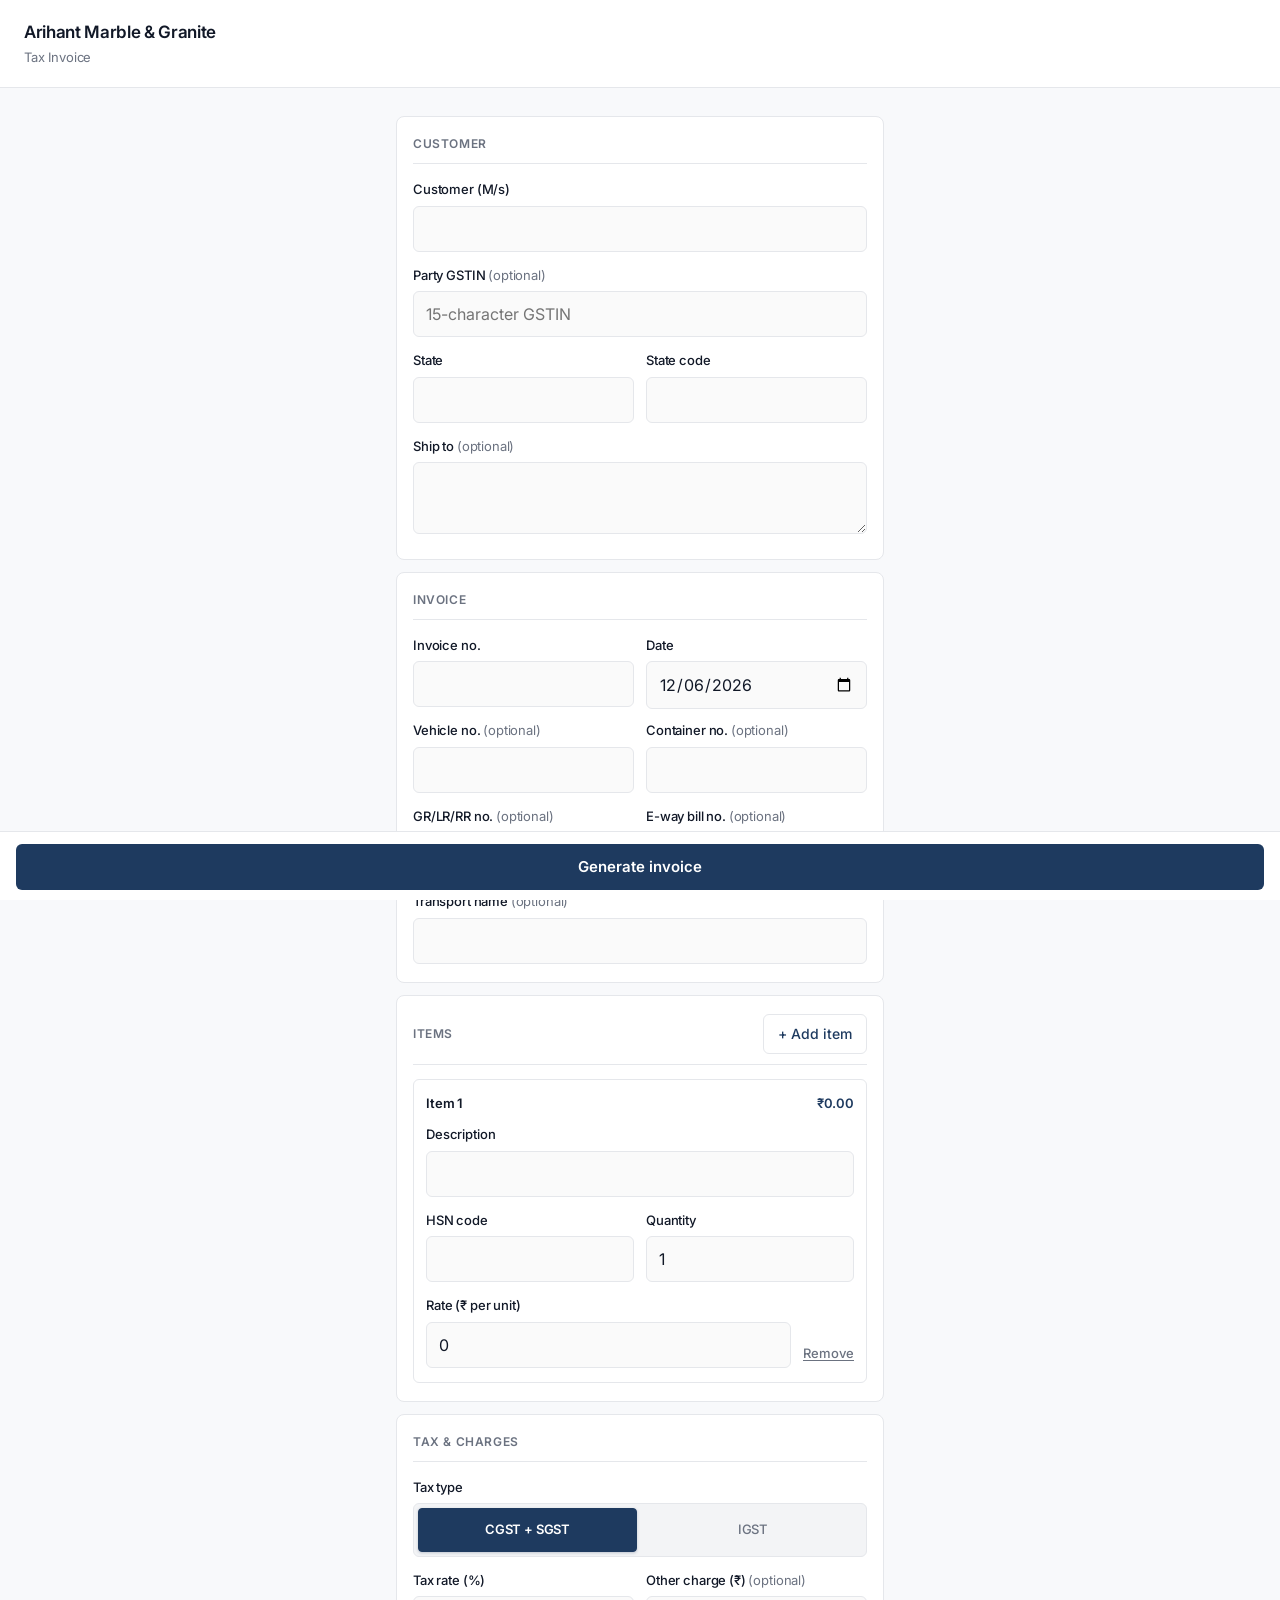
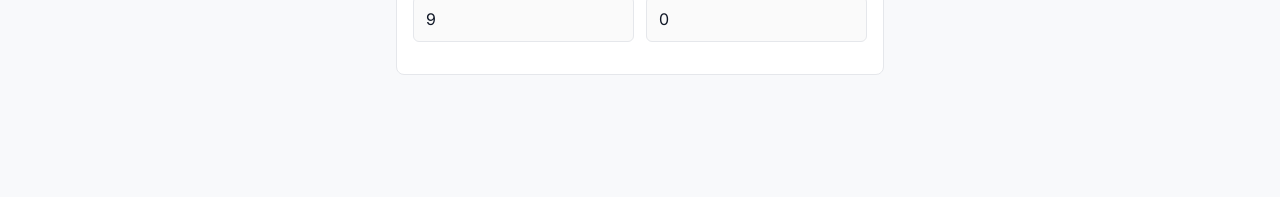
==== index.html @ 3c33a47d "move app contents to root" ====
<!DOCTYPE html>
<html lang="en">
<head>
  <meta charset="UTF-8">
  <meta name="viewport" content="width=device-width, initial-scale=1.0">
  <title>Tax Invoice Generator</title>
  <link rel="preconnect" href="https://fonts.googleapis.com">
  <link rel="preconnect" href="https://fonts.gstatic.com" crossorigin>
  <link href="https://fonts.googleapis.com/css2?family=Inter:wght@400;500;600;700&display=swap" rel="stylesheet">
  <link rel="stylesheet" href="styles.css">
</head>
<body>
  <header class="app-header">
    <h1>Arihant Marble &amp; Granite</h1>
    <p>Tax Invoice</p>
  </header>

  <main>
    <form id="invoice-form" novalidate>
      <p id="form-error" class="form-error" role="alert"></p>

      <section>
        <h2>Customer</h2>
        <div class="field">
          <label for="partyName">Customer (M/s)</label>
          <input id="partyName" name="partyName" type="text" required autocomplete="organization">
        </div>
        <div class="field">
          <label for="partyGstin">Party GSTIN <span class="optional">(optional)</span></label>
          <input id="partyGstin" name="partyGstin" type="text" maxlength="15" placeholder="15-character GSTIN">
        </div>
        <div class="field-row">
          <div class="field">
            <label for="state">State</label>
            <input id="state" name="state" type="text">
          </div>
          <div class="field">
            <label for="stateCode">State code</label>
            <input id="stateCode" name="stateCode" type="text" maxlength="2" inputmode="numeric">
          </div>
        </div>
        <div class="field">
          <label for="shipTo">Ship to <span class="optional">(optional)</span></label>
          <textarea id="shipTo" name="shipTo"></textarea>
        </div>
      </section>

      <section>
        <h2>Invoice</h2>
        <div class="field-row">
          <div class="field">
            <label for="invoiceNo">Invoice no.</label>
            <input id="invoiceNo" name="invoiceNo" type="text" required>
          </div>
          <div class="field">
            <label for="date">Date</label>
            <input id="date" name="date" type="date" required>
          </div>
        </div>

        <div class="field-row">
          <div class="field">
            <label for="vehicleNo">Vehicle no. <span class="optional">(optional)</span></label>
            <input id="vehicleNo" name="vehicleNo" type="text">
          </div>
          <div class="field">
            <label for="containerNo">Container no. <span class="optional">(optional)</span></label>
            <input id="containerNo" name="containerNo" type="text">
          </div>
        </div>
        <div class="field-row">
          <div class="field">
            <label for="grNo">GR/LR/RR no. <span class="optional">(optional)</span></label>
            <input id="grNo" name="grNo" type="text">
          </div>
          <div class="field">
            <label for="ewayBillNo">E-way bill no. <span class="optional">(optional)</span></label>
            <input id="ewayBillNo" name="ewayBillNo" type="text">
          </div>
        </div>
        <div class="field">
          <label for="transportName">Transport name <span class="optional">(optional)</span></label>
          <input id="transportName" name="transportName" type="text">
        </div>
      </section>

      <section>
        <div class="items-header">
          <h2>Items</h2>
          <button type="button" class="btn btn-outline" id="add-item-btn">+ Add item</button>
        </div>
        <div id="items-container"></div>
      </section>

      <section>
        <h2>Tax &amp; charges</h2>
        <div class="field">
          <label>Tax type</label>
          <div class="tax-segmented">
            <label>
              <input type="radio" name="taxType" value="cgst_sgst" checked>
              <span>CGST + SGST</span>
            </label>
            <label>
              <input type="radio" name="taxType" value="igst">
              <span>IGST</span>
            </label>
          </div>
        </div>
        <div class="field-row">
          <div class="field">
            <label for="taxRate">Tax rate (%)</label>
            <input id="taxRate" name="taxRate" type="number" min="0" step="0.01" value="9" inputmode="decimal">
          </div>
          <div class="field">
            <label for="otherCharge">Other charge (₹) <span class="optional">(optional)</span></label>
            <input id="otherCharge" name="otherCharge" type="number" min="0" step="0.01" value="0" inputmode="decimal">
          </div>
        </div>
      </section>
    </form>
  </main>

  <div class="submit-bar">
    <button type="submit" class="btn btn-primary" id="submit-btn" form="invoice-form">
      Generate invoice
    </button>
  </div>

  <script src="js/amount-words.js"></script>
  <script src="js/invoice-renderer.js"></script>
  <script src="js/app.js"></script>
</body>
</html>
---- styles.css ----
*,
*::before,
*::after {
  box-sizing: border-box;
}

:root {
  --bg: #f8f9fb;
  --card: #ffffff;
  --text: #111827;
  --muted: #6b7280;
  --border: #e5e7eb;
  --border-focus: #1e3a5f;
  --accent: #1e3a5f;
  --accent-dark: #152a47;
  --accent-soft: rgba(30, 58, 95, 0.08);
  --danger: #b42318;
  --radius: 8px;
}

html {
  -webkit-text-size-adjust: 100%;
}

body {
  margin: 0;
  font-family: "Inter", system-ui, -apple-system, sans-serif;
  font-size: 15px;
  line-height: 1.5;
  letter-spacing: -0.01em;
  color: var(--text);
  background: var(--bg);
}

.app-header {
  background: var(--card);
  border-bottom: 1px solid var(--border);
  padding: 18px 20px;
  position: sticky;
  top: 0;
  z-index: 10;
}

.app-header h1 {
  margin: 0;
  font-size: 1.0625rem;
  font-weight: 600;
  letter-spacing: -0.02em;
}

.app-header p {
  margin: 2px 0 0;
  font-size: 0.8125rem;
  font-weight: 400;
  color: var(--muted);
}

main {
  max-width: 520px;
  margin: 0 auto;
  padding: 20px 16px 110px;
}

section {
  background: var(--card);
  border: 1px solid var(--border);
  border-radius: var(--radius);
  padding: 18px 16px;
  margin-bottom: 12px;
}

section h2 {
  margin: 0 0 16px;
  font-size: 0.75rem;
  font-weight: 600;
  letter-spacing: 0.05em;
  text-transform: uppercase;
  color: var(--muted);
  border-bottom: 1px solid var(--border);
  padding-bottom: 10px;
}

.field {
  margin-bottom: 14px;
}

.field:last-child {
  margin-bottom: 0;
}

label {
  display: block;
  margin-bottom: 6px;
  font-size: 0.8125rem;
  font-weight: 500;
  color: var(--text);
}

.optional {
  font-weight: 400;
  color: var(--muted);
}

input,
textarea,
select {
  width: 100%;
  padding: 10px 12px;
  border: 1px solid var(--border);
  border-radius: 6px;
  font: inherit;
  font-size: 16px;
  color: var(--text);
  background: #fafafa;
  transition: border-color 0.15s, box-shadow 0.15s, background 0.15s;
}

input:hover,
textarea:hover {
  border-color: #d1d5db;
}

input:focus,
textarea:focus,
select:focus {
  outline: none;
  border-color: var(--accent);
  background: #fff;
  box-shadow: 0 0 0 3px rgba(30, 58, 95, 0.12);
}

textarea {
  min-height: 72px;
  resize: vertical;
}

.field-row {
  display: grid;
  grid-template-columns: 1fr 1fr;
  gap: 12px;
}

.tax-segmented {
  display: grid;
  grid-template-columns: 1fr 1fr;
  gap: 6px;
  padding: 4px;
  border: 1px solid var(--border);
  border-radius: 6px;
  background: #f3f4f6;
}

.tax-segmented label {
  margin: 0;
  cursor: pointer;
}

.tax-segmented input {
  position: absolute;
  opacity: 0;
  width: 0;
  height: 0;
}

.tax-segmented span {
  display: block;
  padding: 11px 8px;
  text-align: center;
  font-size: 0.8125rem;
  font-weight: 500;
  color: var(--muted);
  border-radius: 4px;
  border: 1px solid transparent;
  transition: background 0.15s, color 0.15s, border-color 0.15s;
}

.tax-segmented input:checked + span {
  background: var(--accent);
  color: #fff;
  border-color: var(--accent);
  font-weight: 600;
  box-shadow: 0 1px 3px rgba(30, 58, 95, 0.25);
}

.tax-segmented input:focus-visible + span {
  outline: 2px solid var(--accent);
  outline-offset: 1px;
}

.items-header {
  display: flex;
  align-items: center;
  justify-content: space-between;
  gap: 12px;
  margin-bottom: 14px;
  border-bottom: 1px solid var(--border);
  padding-bottom: 10px;
}

.items-header h2 {
  margin: 0;
  border: none;
  padding: 0;
}

.item-card {
  border: 1px solid var(--border);
  border-radius: 6px;
  padding: 14px 12px;
  margin-bottom: 10px;
  background: var(--card);
}

.item-card:last-child {
  margin-bottom: 0;
}

.item-card-header {
  display: flex;
  align-items: center;
  justify-content: space-between;
  gap: 8px;
  margin-bottom: 12px;
}

.item-card-title {
  font-size: 0.8125rem;
  font-weight: 600;
  color: var(--text);
}

.item-card-amount {
  font-size: 0.8125rem;
  font-weight: 600;
  color: var(--accent);
  white-space: nowrap;
}

.btn {
  display: inline-flex;
  align-items: center;
  justify-content: center;
  gap: 6px;
  min-height: 40px;
  padding: 8px 14px;
  border: none;
  border-radius: 6px;
  font: inherit;
  font-size: 0.875rem;
  font-weight: 500;
  cursor: pointer;
  transition: background 0.15s, border-color 0.15s, color 0.15s;
}

.btn-primary {
  background: var(--accent);
  color: #fff;
}

.btn-primary:hover {
  background: var(--accent-dark);
}

.btn-primary:disabled {
  opacity: 0.55;
  cursor: not-allowed;
}

.btn-outline {
  background: transparent;
  color: var(--accent);
  border: 1px solid var(--border);
}

.btn-outline:hover {
  border-color: var(--accent);
  background: var(--accent-soft);
}

.btn-link {
  background: transparent;
  color: var(--muted);
  min-height: auto;
  padding: 4px 0;
  font-size: 0.8125rem;
  font-weight: 500;
  text-decoration: underline;
  text-underline-offset: 2px;
}

.btn-link:hover {
  color: var(--danger);
}

.form-error {
  display: none;
  margin: 0 0 12px;
  padding: 10px 12px;
  border-radius: 6px;
  background: #fef3f2;
  border: 1px solid #fecdca;
  color: var(--danger);
  font-size: 0.8125rem;
}

.form-error.visible {
  display: block;
}

.submit-bar {
  position: fixed;
  left: 0;
  right: 0;
  bottom: 0;
  padding: 12px 16px calc(10px + env(safe-area-inset-bottom));
  background: var(--card);
  border-top: 1px solid var(--border);
}

.submit-bar .btn-primary {
  width: 100%;
  min-height: 46px;
  font-size: 0.9375rem;
  font-weight: 600;
}

.item-rate-row {
  display: flex;
  align-items: flex-end;
  justify-content: space-between;
  gap: 12px;
}

.item-rate-row .field {
  flex: 1;
  margin-bottom: 0;
}

@media (min-width: 600px) {
  main {
    padding-top: 28px;
  }

  .app-header {
    padding: 20px 24px;
  }
}
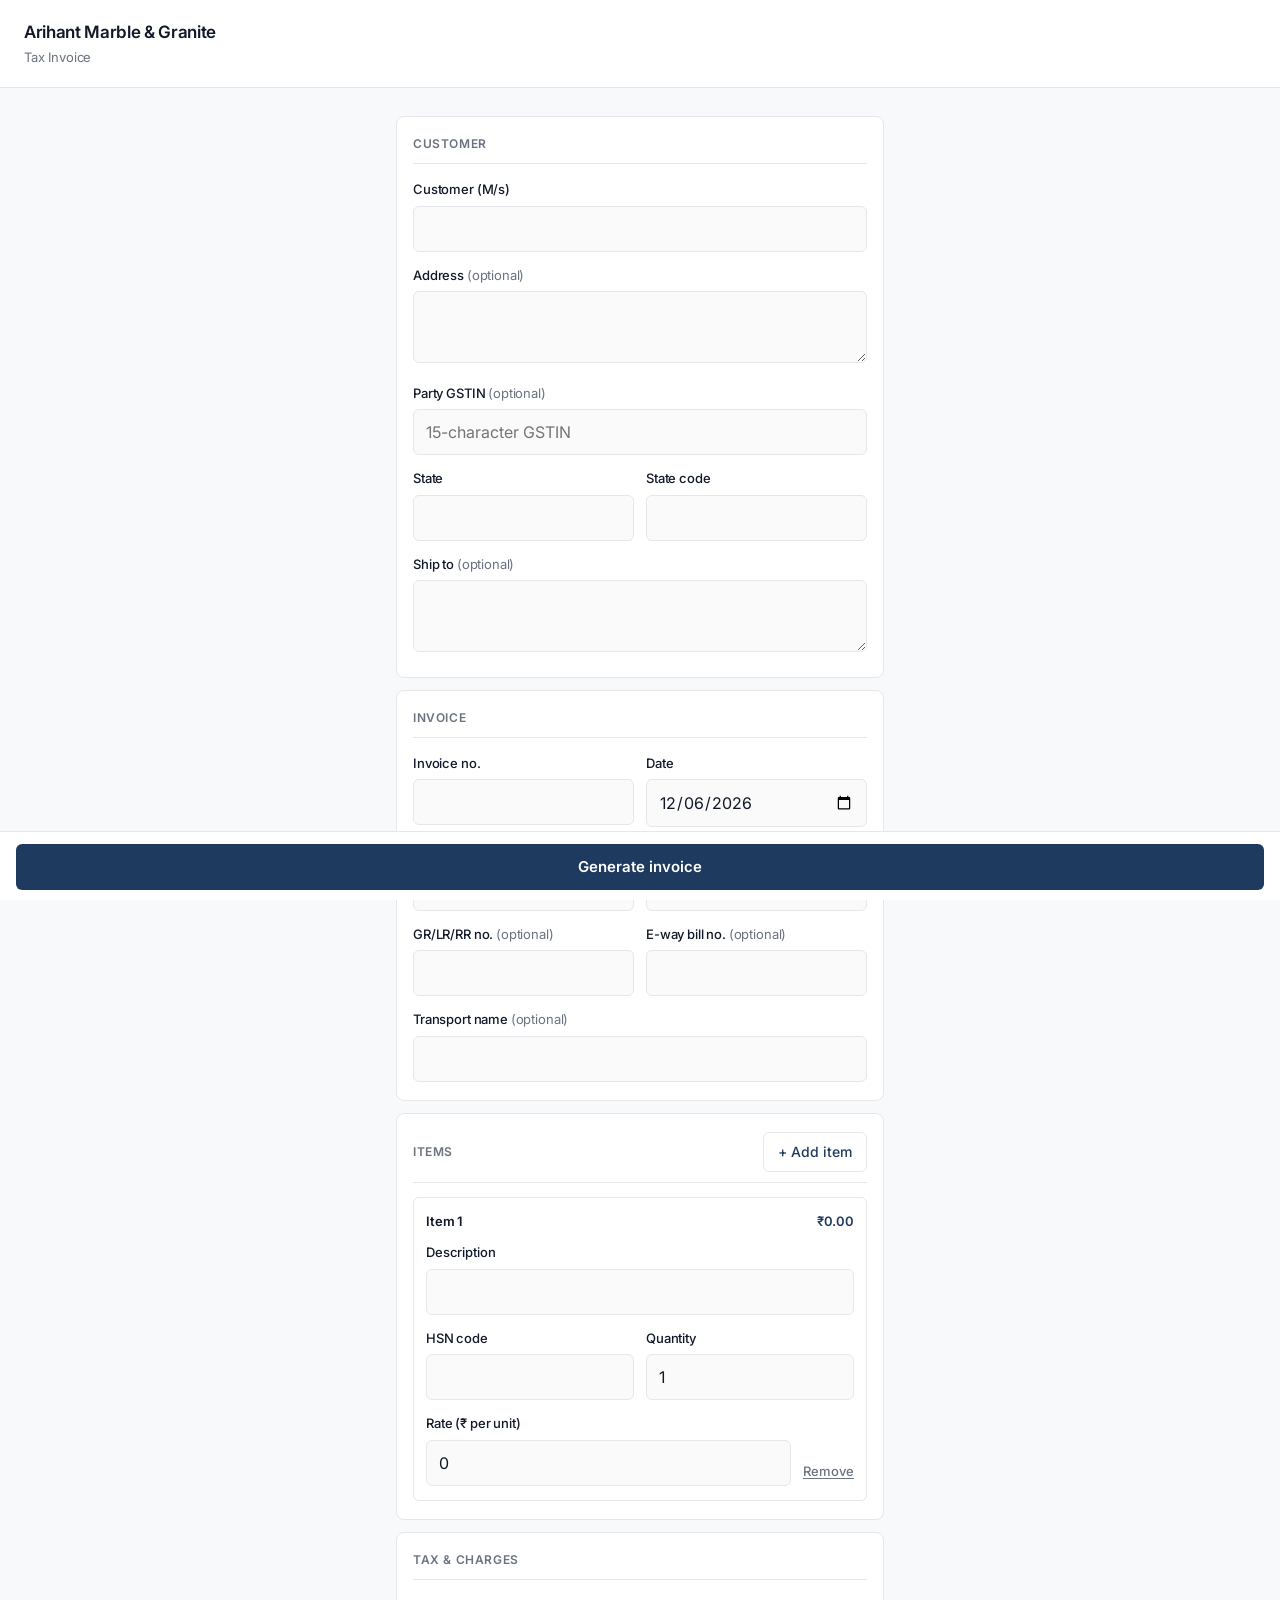
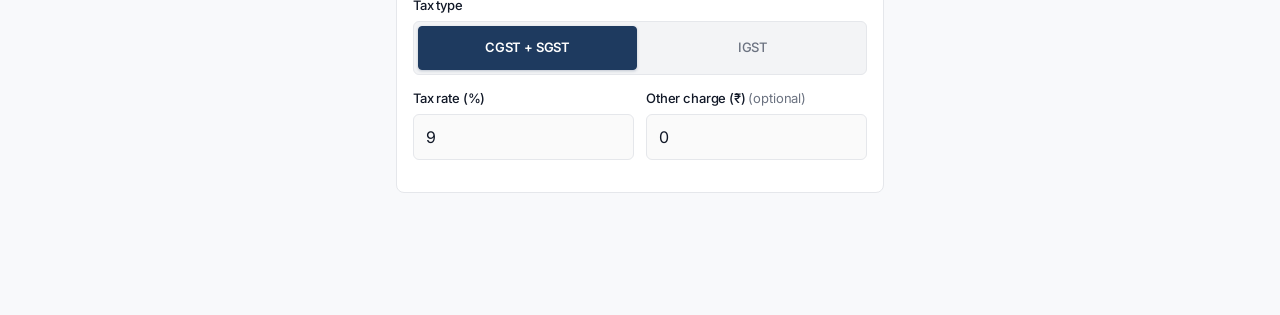
==== commit 4cb88638: "add party address to template and form" ====
--- a/index.html
+++ b/index.html
@@ -3,7 +3,7 @@
 <head>
   <meta charset="UTF-8">
   <meta name="viewport" content="width=device-width, initial-scale=1.0">
-  <title>Tax Invoice Generator</title>
+  <title>Arihant Tax Invoice</title>
   <link rel="preconnect" href="https://fonts.googleapis.com">
   <link rel="preconnect" href="https://fonts.gstatic.com" crossorigin>
   <link href="https://fonts.googleapis.com/css2?family=Inter:wght@400;500;600;700&display=swap" rel="stylesheet">
@@ -24,6 +24,10 @@
         <div class="field">
           <label for="partyName">Customer (M/s)</label>
           <input id="partyName" name="partyName" type="text" required autocomplete="organization">
+        </div>
+        <div class="field">
+          <label for="partyAddress">Address <span class="optional">(optional)</span></label>
+          <textarea id="partyAddress" name="partyAddress" rows="2"></textarea>
         </div>
         <div class="field">
           <label for="partyGstin">Party GSTIN <span class="optional">(optional)</span></label>
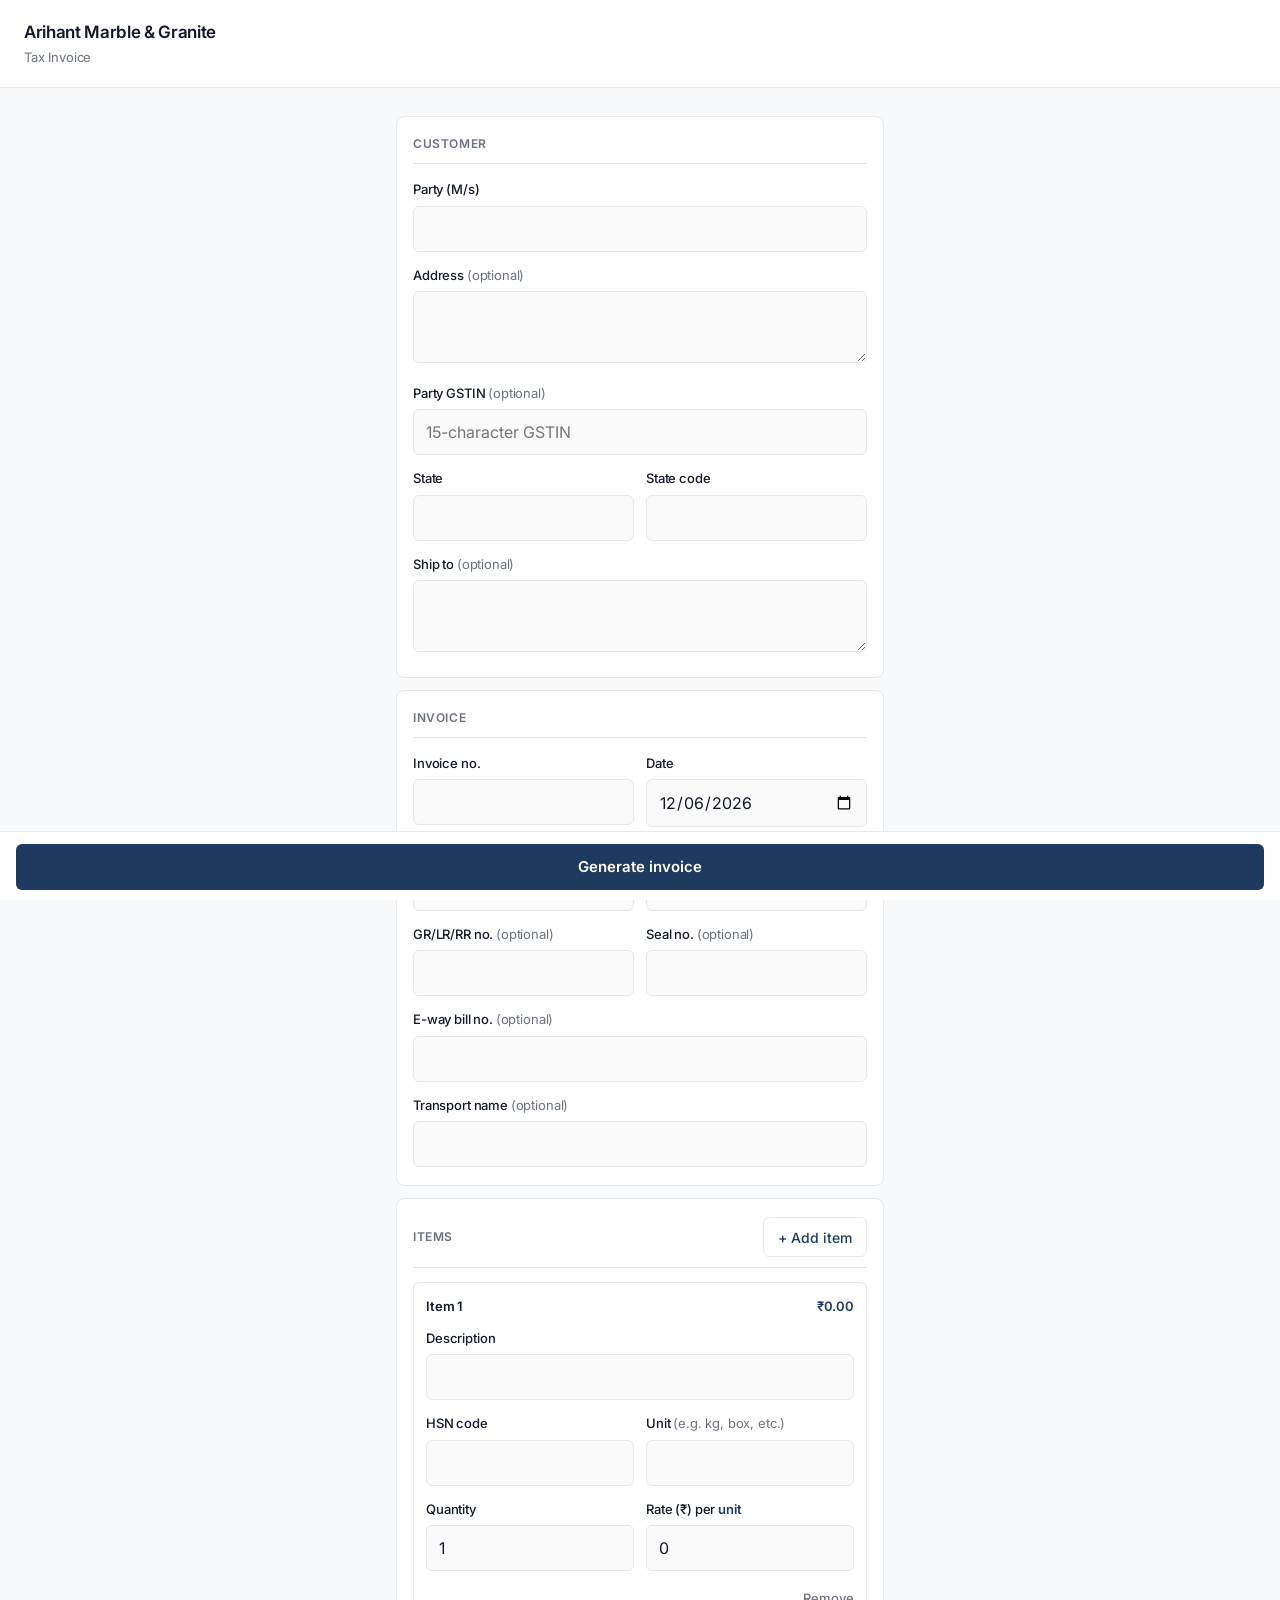
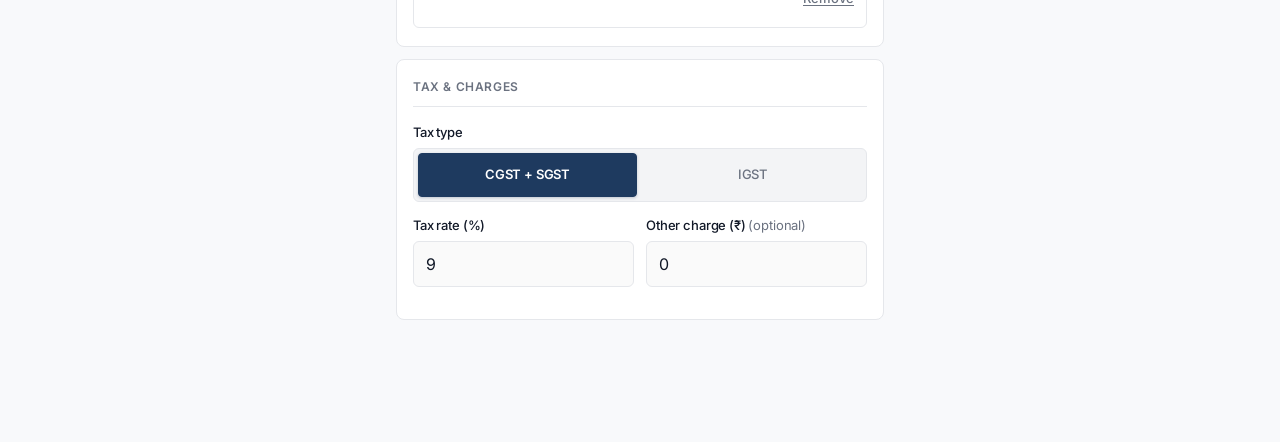
==== commit 0f104a93: "add seal no.; made quantity-rate customizable" ====
--- a/index.html
+++ b/index.html
@@ -22,7 +22,7 @@
       <section>
         <h2>Customer</h2>
         <div class="field">
-          <label for="partyName">Customer (M/s)</label>
+          <label for="partyName">Party (M/s)</label>
           <input id="partyName" name="partyName" type="text" required autocomplete="organization">
         </div>
         <div class="field">
@@ -78,9 +78,13 @@
             <input id="grNo" name="grNo" type="text">
           </div>
           <div class="field">
-            <label for="ewayBillNo">E-way bill no. <span class="optional">(optional)</span></label>
-            <input id="ewayBillNo" name="ewayBillNo" type="text">
+            <label for="sealNo">Seal no. <span class="optional">(optional)</span></label>
+            <input id="sealNo" name="sealNo" type="text">
           </div>
+        </div>
+        <div class="field">
+          <label for="ewayBillNo">E-way bill no. <span class="optional">(optional)</span></label>
+          <input id="ewayBillNo" name="ewayBillNo" type="text">
         </div>
         <div class="field">
           <label for="transportName">Transport name <span class="optional">(optional)</span></label>
--- a/styles.css
+++ b/styles.css
@@ -327,8 +327,13 @@
 .item-rate-row {
   display: flex;
   align-items: flex-end;
-  justify-content: space-between;
+  justify-content: flex-end;
   gap: 12px;
+}
+
+.item-unit-preview {
+  font-weight: 600;
+  color: var(--accent);
 }
 
 .item-rate-row .field {
